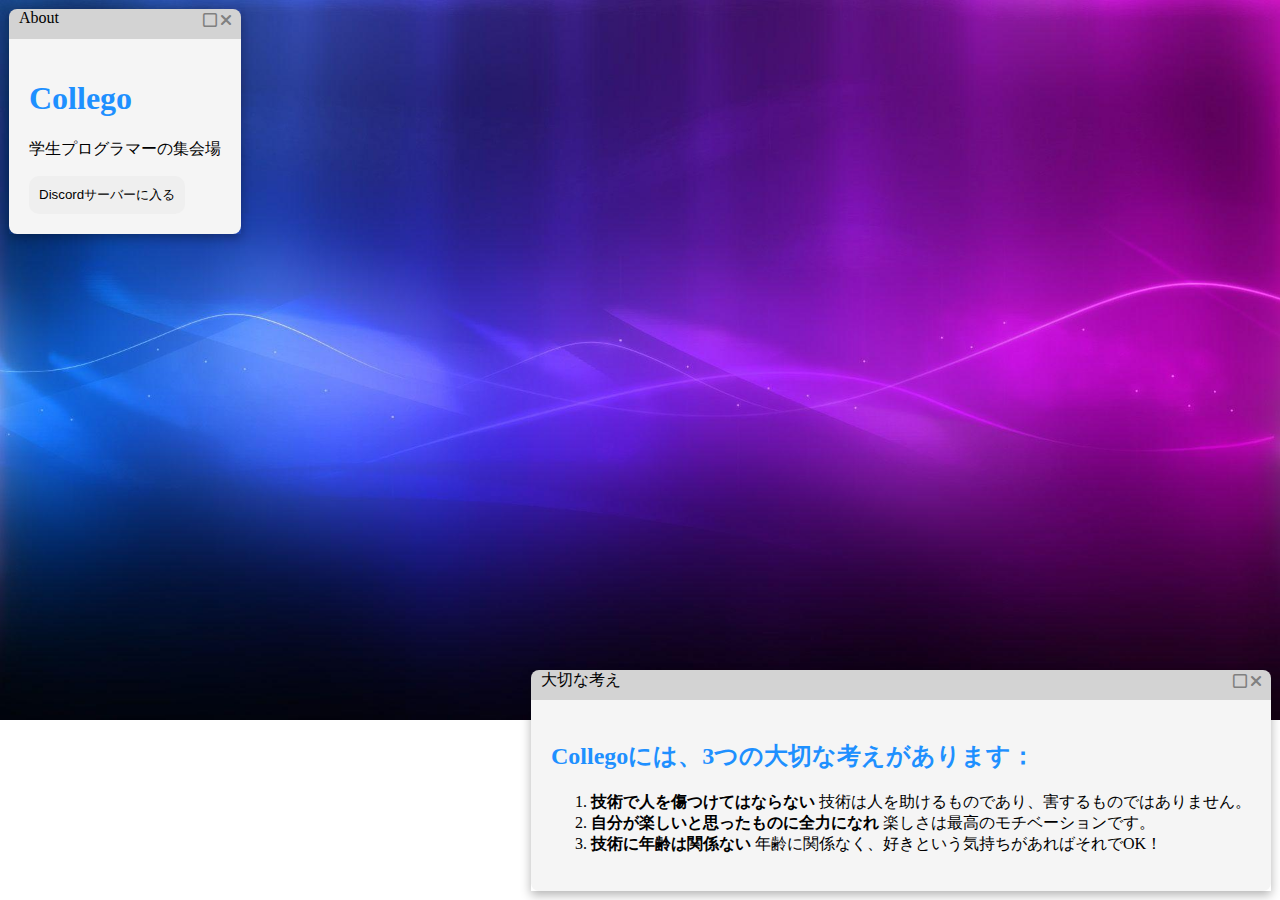
==== index.html @ 941d4940 "Add website favicon and link it in index.html" ====
<!doctype html>
<html>
    <head>
        <title>Collego | 学生プログラマーの集会場</title>
        <meta charset="utf-8" />
        <link rel="stylesheet" href="style.css" />
        <meta name="viewport" content="width=device-width, initial-scale=1" />
        <link
            href="https://cdnjs.cloudflare.com/ajax/libs/font-awesome/6.0.0-beta3/css/all.min.css"
            rel="stylesheet"
        />
        <link rel="shortcut icon" href="static/favicon.ico" type="image/x-icon">
    </head>

    <body>
        <div class="window" style="top: 1vh; left: 1vh">
            <div class="window-header">
                <p>About</p>
                <div class="window-right-menu">
                    <i class="far fa-square"></i>
                    <i class="fas fa-times"></i>
                </div>
            </div>
            <div class="window-body">
                <h1 style="color: dodgerblue">Collego</h1>
                <p>学生プログラマーの集会場</p>
                <a href="https://discord.com/invite/WpbFkv3uH6">
                    <button>Discordサーバーに入る</button>
                </a>
            </div>
        </div>

        <div class="window" style="bottom: 1vh; right: 1vh">
            <div class="window-header">
                <p>大切な考え</p>
                <div class="window-right-menu">
                    <i class="far fa-square"></i>
                    <i class="fas fa-times"></i>
                </div>
            </div>
            <div class="window-body">
                <h2 style="color: dodgerblue">
                    Collegoには、3つの大切な考えがあります：
                </h2>
                <ol>
                    <li>
                        <strong>技術で人を傷つけてはならない</strong>
                        技術は人を助けるものであり、害するものではありません。
                    </li>
                    <li>
                        <strong>自分が楽しいと思ったものに全力になれ</strong>
                        楽しさは最高のモチベーションです。
                    </li>
                    <li>
                        <strong>技術に年齢は関係ない</strong>
                        年齢に関係なく、好きという気持ちがあればそれでOK！
                    </li>
                </ol>
            </div>
        </div>
        <script src="main.js"></script>
    </body>
</html>
---- style.css ----
body {
    background-image: url("static/wallpaper.jpg");
    user-select: none;
    overflow: hidden;
    background-size: cover;
    background-repeat: no-repeat;
}

i {
    color: gray;
}

button {
    border-style: none;
    border-radius: 10px;
    padding: 10px;
}

.window {
    position: absolute;
    height: max-content;
    width: max-content;
    box-shadow: 0 4px 10px rgba(0, 0, 0, 0.3);
}

.window .window-body {
    height: 90%;
    padding: 20px;
    user-select: text;
    background-color: whitesmoke;
    border-bottom-left-radius: 8px;
    border-bottom-right-radius: 8px;
}

.window .window-header {
    position: relative;
    display: inline-block;
    margin: 0;
    padding: 0;
    border-top-left-radius: 8px;
    border-top-right-radius: 8px;
    background-color: lightgray;
    width: 100%;
    height: 30px;
}

.window .window-header p {
    padding-left: 10px;
    display: inline;
}

.window .window-header .window-right-menu {
    position: absolute;
    padding-right: 10px;
    right: 0px;
    top: 10%;
    display: inline;
}

.maximized {
    left: 1vh !important;
    top: 1vh !important;
    height: 90vh !important;
    width: 99vw !important;
}
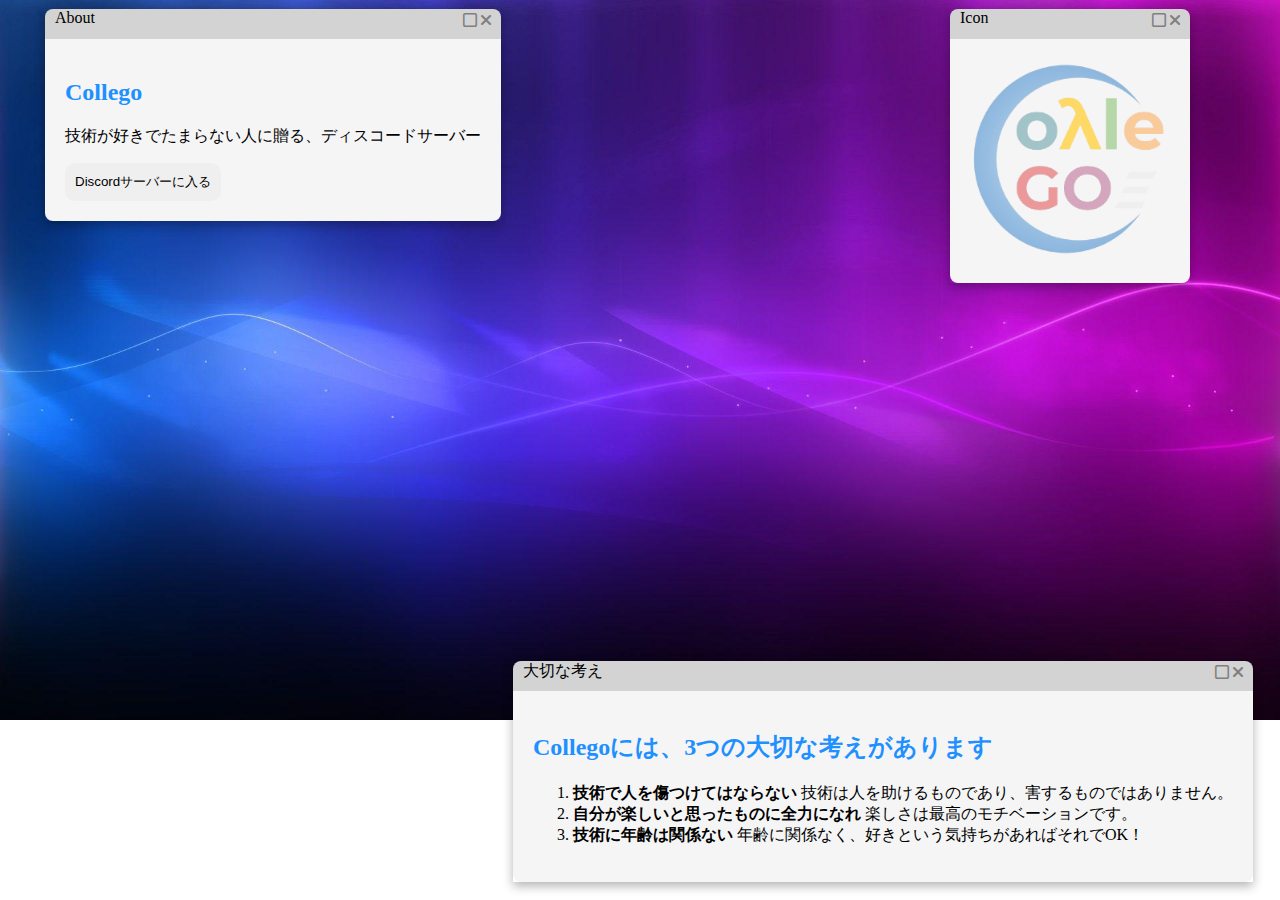
==== commit 0f175049: "Add icon window" ====
--- a/index.html
+++ b/index.html
@@ -13,7 +13,7 @@
     </head>
 
     <body>
-        <div class="window" style="top: 1vh; left: 1vh">
+        <div class="window" style="top: 1vh; left: 5vh">
             <div class="window-header">
                 <p>About</p>
                 <div class="window-right-menu">
@@ -21,16 +21,29 @@
                     <i class="fas fa-times"></i>
                 </div>
             </div>
-            <div class="window-body">
-                <h1 style="color: dodgerblue">Collego</h1>
-                <p>学生プログラマーの集会場</p>
+            <div class="window-body">   
+                <h2 style="color: dodgerblue">Collego</h1>
+                <p>技術が好きでたまらない人に贈る、ディスコードサーバー</p>
                 <a href="https://discord.com/invite/WpbFkv3uH6">
                     <button>Discordサーバーに入る</button>
                 </a>
             </div>
         </div>
 
-        <div class="window" style="bottom: 1vh; right: 1vh">
+        <div class="window" style="top: 1vh; right: 10vh">
+            <div class="window-header">
+                <p>Icon</p>
+                <div class="window-right-menu">
+                    <i class="far fa-square"></i>
+                    <i class="fas fa-times"></i>
+                </div>
+            </div>
+            <div class="window-body">   
+                <img src="./static/collego-icon.png" alt="Collegoのアイコン" width="200px" height="200px">
+            </div>
+        </div>
+
+        <div class="window" style="bottom: 2vh; right: 3vh">
             <div class="window-header">
                 <p>大切な考え</p>
                 <div class="window-right-menu">
@@ -40,7 +53,7 @@
             </div>
             <div class="window-body">
                 <h2 style="color: dodgerblue">
-                    Collegoには、3つの大切な考えがあります：
+                    Collegoには、3つの大切な考えがあります
                 </h2>
                 <ol>
                     <li>
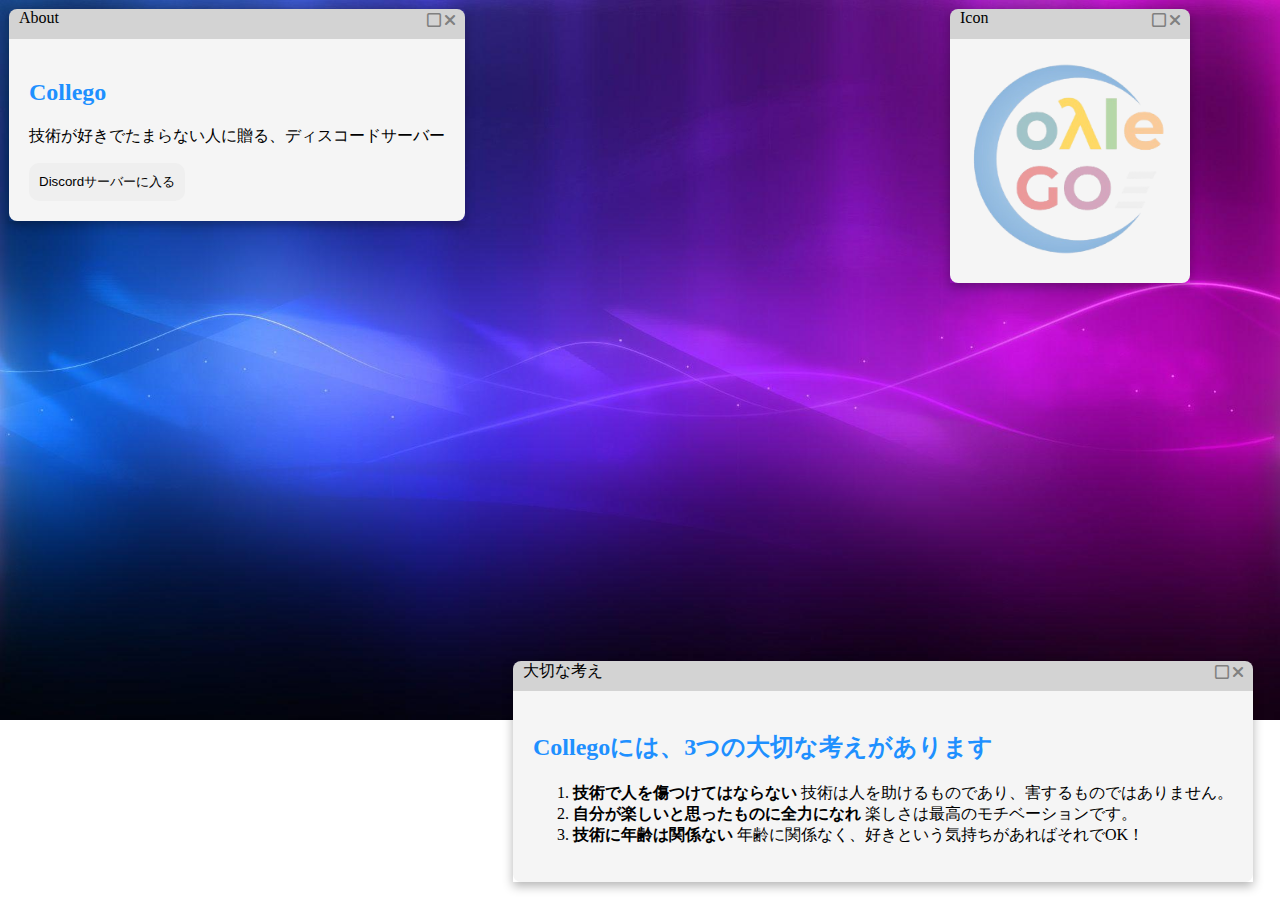
==== commit c3df242e: "chenge About window left space" ====
--- a/index.html
+++ b/index.html
@@ -13,7 +13,7 @@
     </head>
 
     <body>
-        <div class="window" style="top: 1vh; left: 5vh">
+        <div class="window" style="top: 1vh; left: 1vh">
             <div class="window-header">
                 <p>About</p>
                 <div class="window-right-menu">
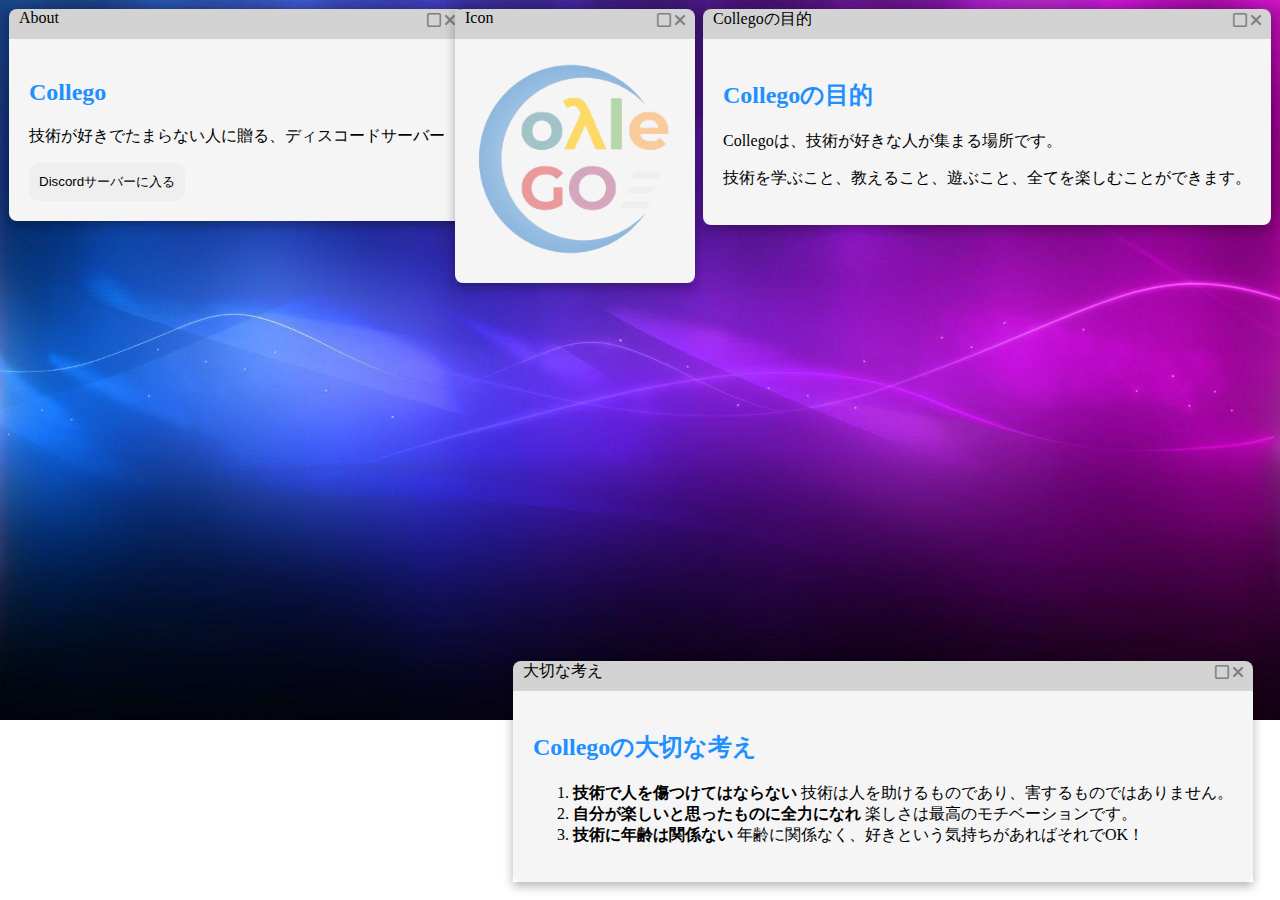
==== commit f9dd74d1: "add secret page" ====
--- a/index.html
+++ b/index.html
@@ -29,8 +29,25 @@
                 </a>
             </div>
         </div>
+    
+        <div class="window" style="top: 1vh; right: 1vh">
+            <div class="window-header">
+                <p>Collegoの目的</p>
+                <div class="window-right-menu">
+                    <i class="far fa-square"></i>
+                    <i class="fas fa-times"></i>
+                </div>
+            </div>
+            <div class="window-body">   
+                <h2 style="color: dodgerblue">Collegoの目的</h2>
+                <p>Collegoは、技術が好きな人が集まる場所です。</p>
+                <p>技術を学ぶこと、教えること、遊ぶこと、全てを楽しむことができます。</p>
+            </div>
+        </div>
+        
 
-        <div class="window" style="top: 1vh; right: 10vh">
+
+        <div class="window" style="top: 1vh; right: 65vh">
             <div class="window-header">
                 <p>Icon</p>
                 <div class="window-right-menu">
@@ -38,8 +55,10 @@
                     <i class="fas fa-times"></i>
                 </div>
             </div>
-            <div class="window-body">   
-                <img src="./static/collego-icon.png" alt="Collegoのアイコン" width="200px" height="200px">
+            <div class="window-body">
+                <span onclick="location.href='./secret/index.html'">
+                    <img src="./static/collego-icon.png" alt="Collegoのアイコン" width="200px" height="200px"/>
+                </span>
             </div>
         </div>
 
@@ -53,7 +72,7 @@
             </div>
             <div class="window-body">
                 <h2 style="color: dodgerblue">
-                    Collegoには、3つの大切な考えがあります
+                    Collegoの大切な考え
                 </h2>
                 <ol>
                     <li>
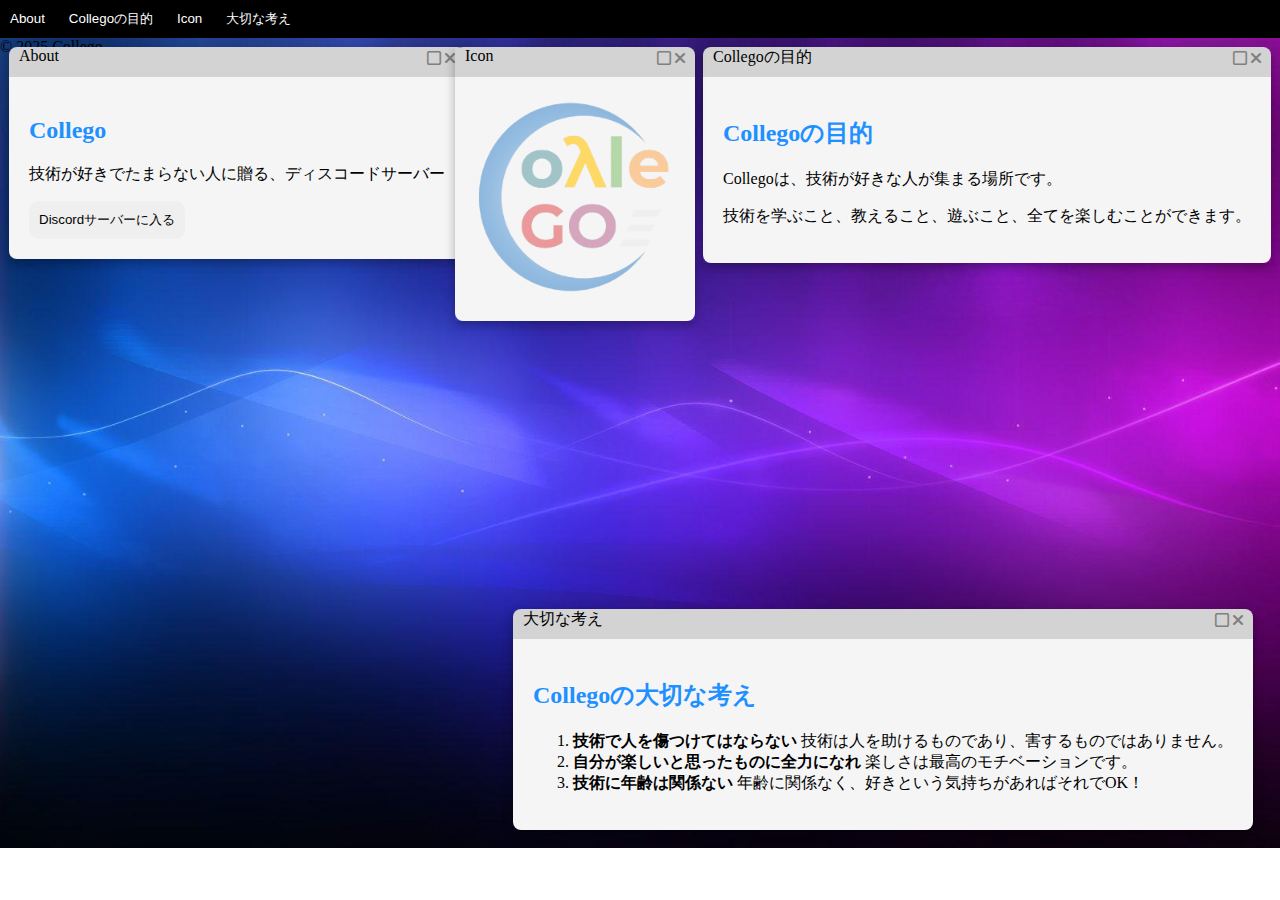
==== commit 46ef8501: "Add menubar" ====
--- a/index.html
+++ b/index.html
@@ -9,85 +9,103 @@
             href="https://cdnjs.cloudflare.com/ajax/libs/font-awesome/6.0.0-beta3/css/all.min.css"
             rel="stylesheet"
         />
-        <link rel="shortcut icon" href="static/favicon.ico" type="image/x-icon">
+        <link
+            rel="shortcut icon"
+            href="static/favicon.ico"
+            type="image/x-icon"
+        />
     </head>
 
     <body>
-        <div class="window" style="top: 1vh; left: 1vh">
-            <div class="window-header">
-                <p>About</p>
-                <div class="window-right-menu">
-                    <i class="far fa-square"></i>
-                    <i class="fas fa-times"></i>
+        <div id="menubar">
+            <button onclick="openWindow('about')">About</button>
+            <button onclick="openWindow('purpose')">Collegoの目的</button>
+            <button onclick="openWindow('icon')">Icon</button>
+            <button onclick="openWindow('ideal')">大切な考え</button>
+        </div>
+        <div id="desktop">
+            <div id="dummy">&COPY; 2025 Collego</div>
+            <div id="about" class="window">
+                <div class="window-header">
+                    <p>About</p>
+                    <div class="window-right-menu">
+                        <i class="far fa-square"></i>
+                        <i class="fas fa-times"></i>
+                    </div>
+                </div>
+                <div class="window-body">
+                    <h2>Collego</h2>
+                    <p>技術が好きでたまらない人に贈る、ディスコードサーバー</p>
+                    <a href="https://discord.com/invite/WpbFkv3uH6">
+                        <button>Discordサーバーに入る</button>
+                    </a>
                 </div>
             </div>
-            <div class="window-body">   
-                <h2 style="color: dodgerblue">Collego</h1>
-                <p>技術が好きでたまらない人に贈る、ディスコードサーバー</p>
-                <a href="https://discord.com/invite/WpbFkv3uH6">
-                    <button>Discordサーバーに入る</button>
-                </a>
-            </div>
-        </div>
-    
-        <div class="window" style="top: 1vh; right: 1vh">
-            <div class="window-header">
-                <p>Collegoの目的</p>
-                <div class="window-right-menu">
-                    <i class="far fa-square"></i>
-                    <i class="fas fa-times"></i>
+
+            <div id="purpose" class="window">
+                <div class="window-header">
+                    <p>Collegoの目的</p>
+                    <div class="window-right-menu">
+                        <i class="far fa-square"></i>
+                        <i class="fas fa-times"></i>
+                    </div>
+                </div>
+                <div class="window-body">
+                    <h2>Collegoの目的</h2>
+                    <p>Collegoは、技術が好きな人が集まる場所です。</p>
+                    <p>
+                        技術を学ぶこと、教えること、遊ぶこと、全てを楽しむことができます。
+                    </p>
                 </div>
             </div>
-            <div class="window-body">   
-                <h2 style="color: dodgerblue">Collegoの目的</h2>
-                <p>Collegoは、技術が好きな人が集まる場所です。</p>
-                <p>技術を学ぶこと、教えること、遊ぶこと、全てを楽しむことができます。</p>
-            </div>
-        </div>
-        
 
-
-        <div class="window" style="top: 1vh; right: 65vh">
-            <div class="window-header">
-                <p>Icon</p>
-                <div class="window-right-menu">
-                    <i class="far fa-square"></i>
-                    <i class="fas fa-times"></i>
+            <div id="icon" class="window">
+                <div class="window-header">
+                    <p>Icon</p>
+                    <div class="window-right-menu">
+                        <i class="far fa-square"></i>
+                        <i class="fas fa-times"></i>
+                    </div>
+                </div>
+                <div class="window-body">
+                    <span onclick="location.href='./secret/index.html'">
+                        <img
+                            src="./static/collego-icon.png"
+                            alt="Collegoのアイコン"
+                            width="200px"
+                            height="200px"
+                        />
+                    </span>
                 </div>
             </div>
-            <div class="window-body">
-                <span onclick="location.href='./secret/index.html'">
-                    <img src="./static/collego-icon.png" alt="Collegoのアイコン" width="200px" height="200px"/>
-                </span>
-            </div>
-        </div>
 
-        <div class="window" style="bottom: 2vh; right: 3vh">
-            <div class="window-header">
-                <p>大切な考え</p>
-                <div class="window-right-menu">
-                    <i class="far fa-square"></i>
-                    <i class="fas fa-times"></i>
+            <div id="ideal" class="window">
+                <div class="window-header">
+                    <p>大切な考え</p>
+                    <div class="window-right-menu">
+                        <i class="far fa-square"></i>
+                        <i class="fas fa-times"></i>
+                    </div>
                 </div>
-            </div>
-            <div class="window-body">
-                <h2 style="color: dodgerblue">
-                    Collegoの大切な考え
-                </h2>
-                <ol>
-                    <li>
-                        <strong>技術で人を傷つけてはならない</strong>
-                        技術は人を助けるものであり、害するものではありません。
-                    </li>
-                    <li>
-                        <strong>自分が楽しいと思ったものに全力になれ</strong>
-                        楽しさは最高のモチベーションです。
-                    </li>
-                    <li>
-                        <strong>技術に年齢は関係ない</strong>
-                        年齢に関係なく、好きという気持ちがあればそれでOK！
-                    </li>
-                </ol>
+                <div class="window-body">
+                    <h2>Collegoの大切な考え</h2>
+                    <ol>
+                        <li>
+                            <strong>技術で人を傷つけてはならない</strong>
+                            技術は人を助けるものであり、害するものではありません。
+                        </li>
+                        <li>
+                            <strong
+                                >自分が楽しいと思ったものに全力になれ</strong
+                            >
+                            楽しさは最高のモチベーションです。
+                        </li>
+                        <li>
+                            <strong>技術に年齢は関係ない</strong>
+                            年齢に関係なく、好きという気持ちがあればそれでOK！
+                        </li>
+                    </ol>
+                </div>
             </div>
         </div>
         <script src="main.js"></script>
--- a/style.css
+++ b/style.css
@@ -1,9 +1,17 @@
 body {
-    background-image: url("static/wallpaper.jpg");
     user-select: none;
     overflow: hidden;
+    background-image: url("static/wallpaper.jpg");
     background-size: cover;
     background-repeat: no-repeat;
+    margin: 0;
+}
+
+h1,
+h2,
+h3,
+h4 {
+    color: dodgerblue;
 }
 
 i {
@@ -14,6 +22,51 @@
     border-style: none;
     border-radius: 10px;
     padding: 10px;
+}
+
+#menubar {
+    background-color: black;
+    width: 100%;
+}
+
+#menubar button {
+    color: white;
+    background-color: transparent;
+}
+
+#menubar button:hover {
+    background-color: grey;
+}
+
+#desktop {
+    position: relative;
+    height: 100vh;
+    width: 100%;
+    height: 100%;
+}
+
+#dummy {
+    height: 90vh;
+}
+
+#about {
+    top: 1vh;
+    left: 1vh;
+}
+
+#purpose {
+    top: 1vh;
+    right: 1vh;
+}
+
+#ideal {
+    bottom: 2vh;
+    right: 3vh;
+}
+
+#icon {
+    top: 1vh;
+    right: 65vh;
 }
 
 .window {
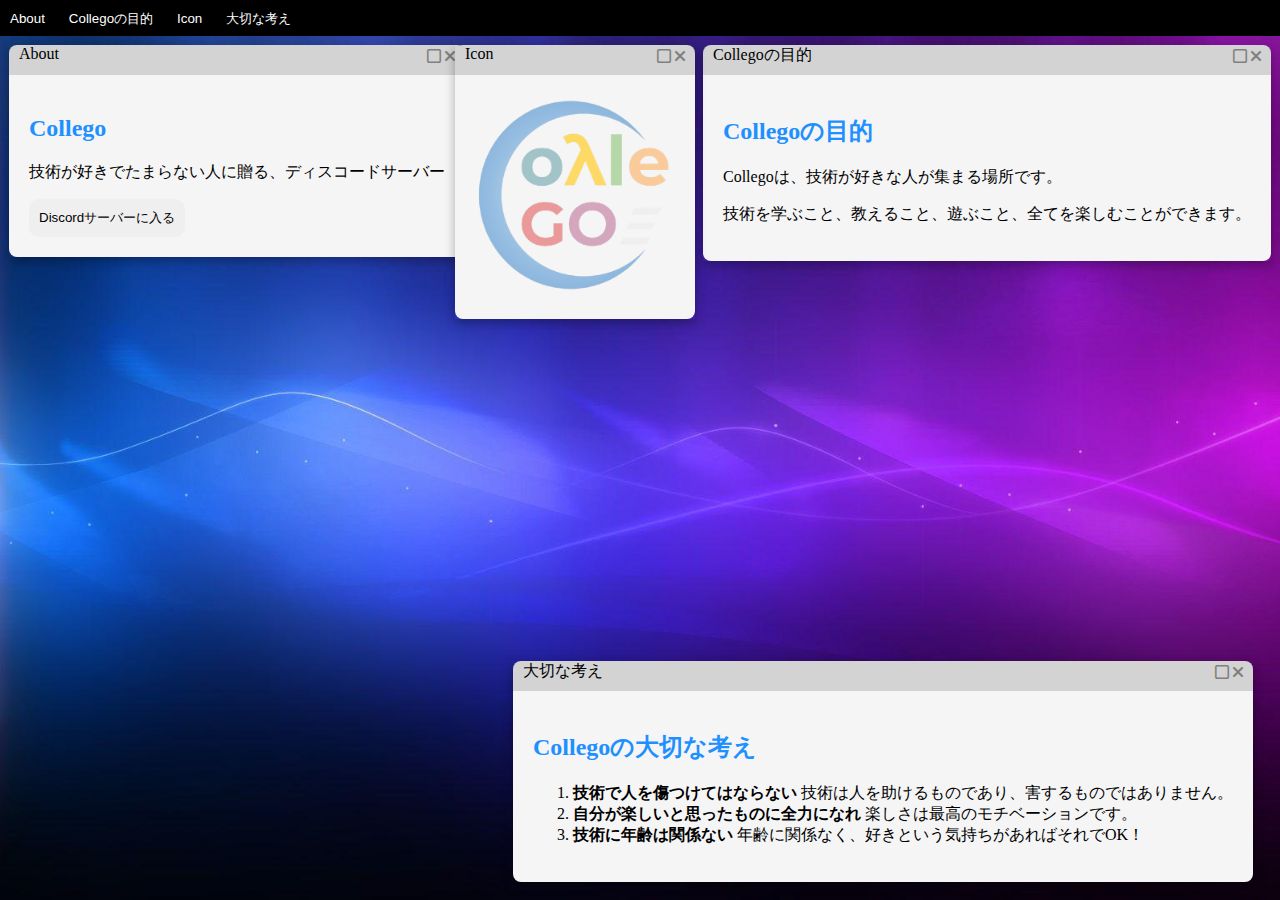
==== commit 4df6741e: "Fix height of #desktop" ====
--- a/index.html
+++ b/index.html
@@ -24,7 +24,6 @@
             <button onclick="openWindow('ideal')">大切な考え</button>
         </div>
         <div id="desktop">
-            <div id="dummy">&COPY; 2025 Collego</div>
             <div id="about" class="window">
                 <div class="window-header">
                     <p>About</p>
@@ -68,7 +67,7 @@
                     </div>
                 </div>
                 <div class="window-body">
-                    <span onclick="location.href='./secret/index.html'">
+                    <span ondblclick="location.href='./secret/index.html'">
                         <img
                             src="./static/collego-icon.png"
                             alt="Collegoのアイコン"
--- a/style.css
+++ b/style.css
@@ -25,6 +25,7 @@
 }
 
 #menubar {
+    height: 4vh;
     background-color: black;
     width: 100%;
 }
@@ -40,9 +41,8 @@
 
 #desktop {
     position: relative;
-    height: 100vh;
+    height: 96vh;
     width: 100%;
-    height: 100%;
 }
 
 #dummy {
